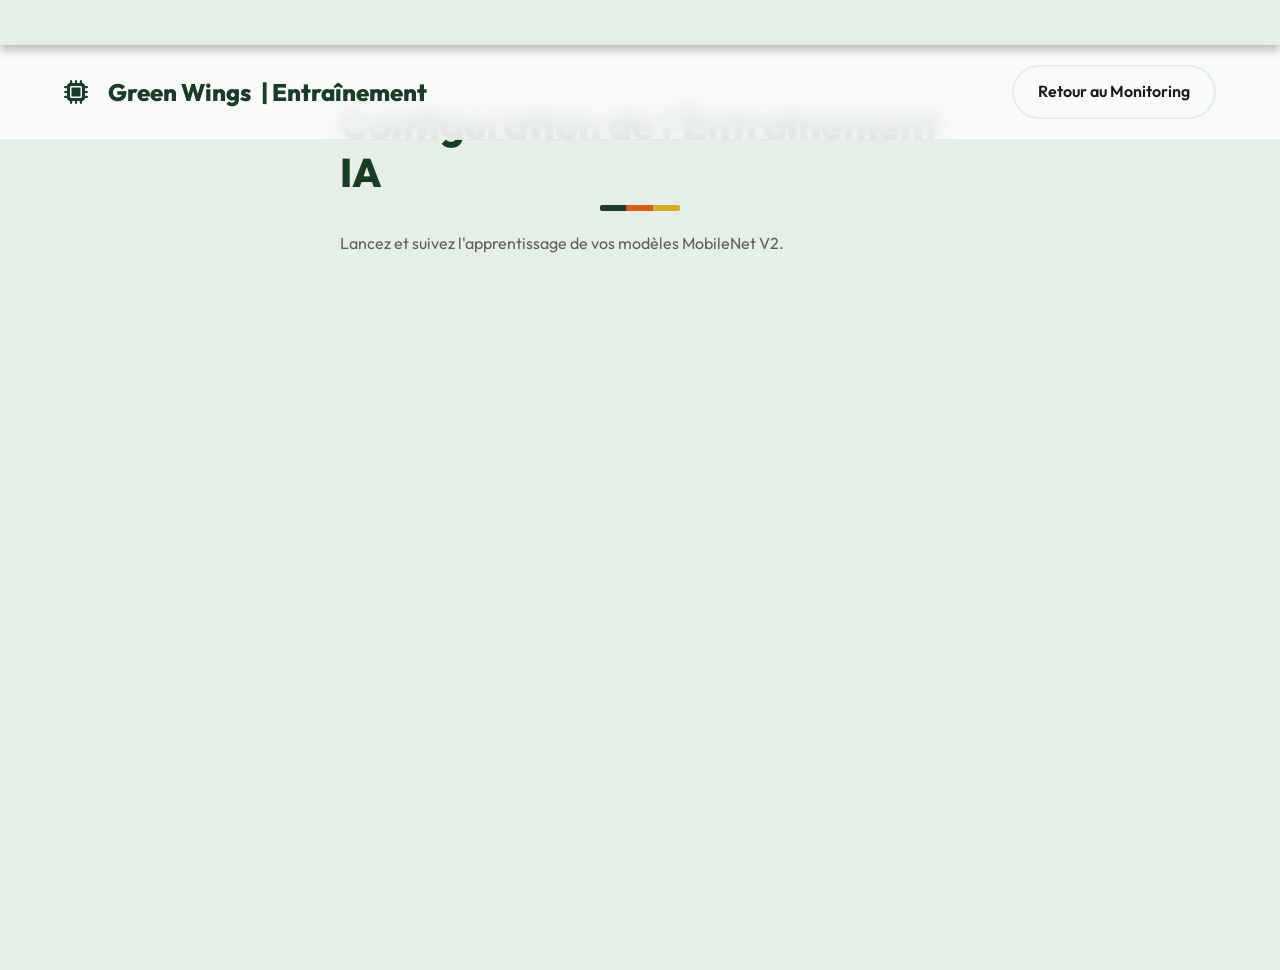
==== monitoring/training.html @ 0e4159a0 "Add Training Dashboard and update run menu" ====
<!DOCTYPE html>
<html lang="fr">
<head>
    <meta charset="UTF-8">
    <meta name="viewport" content="width=device-width, initial-scale=1.0">
    <title>Green Wings | Training Dashboard</title>
    <link href="https://fonts.googleapis.com/css2?family=Outfit:wght@300;400;600;800&display=swap" rel="stylesheet">
    <link rel="stylesheet" href="style.css">
    <link rel="stylesheet" href="https://cdnjs.cloudflare.com/ajax/libs/font-awesome/6.4.0/css/all.min.css">
    <style>
        .dashboard { padding: 100px 5% 50px; min-height: 100vh; background-color: var(--primary-light); }
        .training-container { display: grid; grid-template-columns: 1fr 1fr; gap: 2rem; }
        .card { background: var(--glass-bg); border-radius: 20px; padding: 25px; border: 1px solid rgba(255,255,255,0.1); backdrop-filter: blur(10px); }
        .progress-bar { height: 10px; background: rgba(0,0,0,0.1); border-radius: 5px; margin: 15px 0; overflow: hidden; }
        .progress-fill { height: 100%; background: var(--primary-color); width: 0%; transition: width 0.3s; }
        .dataset-info { margin-top: 2rem; }
        .data-path { font-family: monospace; background: rgba(0,0,0,0.05); padding: 5px 10px; border-radius: 5px; }
        .stats-val { font-size: 1.5rem; font-weight: 800; color: var(--primary-color); }
        .btn-start { background: #27ae60; color: white; border: none; padding: 10px 20px; border-radius: 10px; cursor: pointer; font-weight: 600; width: 100%; transition: transform 0.2s; }
        .btn-start:hover { transform: scale(1.02); }
    </style>
</head>
<body>
    <header class="navbar">
        <div class="logo">
            <i class="fa-solid fa-microchip" style="color: var(--primary-color); margin-right: 10px;"></i>
            Green Wings <span>| Entraînement</span>
        </div>
        <nav>
            <ul class="nav-links">
                <li><a href="index.html" class="btn-secondary">Retour au Monitoring</a></li>
            </ul>
        </nav>
    </header>

    <main class="dashboard">
        <div class="section-header" style="text-align: left; margin-bottom: 2rem;">
            <h2>Configuration de l'Entraînement IA</h2>
            <p>Lancez et suivez l'apprentissage de vos modèles MobileNet V2.</p>
        </div>

        <div class="training-container">
            <!-- Dataset Configuration -->
            <div class="card reveal-up">
                <h3><i class="fa-solid fa-database"></i> Source des Données</h3>
                <p style="margin: 15px 0;">Le modèle utilise les dossiers locaux pour l'entraînement :</p>
                <div class="dataset-info">
                    <p>Répertoire Principal : <span class="data-path">./dataset/</span></p>
                    <p>Données Pré-traitées : <span class="data-path">./Output_bg/</span></p>
                </div>
                <hr style="opacity: 0.1; margin: 20px 0;">
                <div style="display: flex; justify-content: space-between;">
                    <div>
                        <p>Images (Train)</p>
                        <div class="stats-val">~12,000</div>
                    </div>
                    <div>
                        <p>Classes (Maladies)</p>
                        <div class="stats-val">10</div>
                    </div>
                </div>
            </div>

            <!-- Control & Progress -->
            <div class="card reveal-up delay-1">
                <h3><i class="fa-solid fa-play"></i> Contrôle de Session</h3>
                <div style="margin: 20px 0;">
                    <label>Sélectionner le Modèle :</label>
                    <select style="width: 100%; padding: 10px; border-radius: 8px; margin-top: 5px;">
                        <option>Model 1 (MobileNet TL - Standard)</option>
                        <option>Model 2 (MobileNet TL - Précision+)</option>
                        <option>Model X (MobileNet Experimental)</option>
                    </select>
                </div>
                <button class="btn-start" id="start-btn">LANCER L'ENTRAÎNEMENT</button>
                
                <div id="training-status" style="display:none; margin-top:20px;">
                    <div style="display: flex; justify-content: space-between;">
                        <span>Progrès Global (Époques 1/8)</span>
                        <span id="pct">0%</span>
                    </div>
                    <div class="progress-bar"><div class="progress-fill" id="fill"></div></div>
                    <p id="current-task">Initialisation des poids Imagenet...</p>
                </div>
            </div>
        </div>

        <!-- Metrics Graph Simulation -->
        <div class="card reveal-up delay-2" style="margin-top: 2rem;">
            <h3><i class="fa-solid fa-chart-line"></i> Métriques de Performance (Accuracy / Loss)</h3>
            <div style="height: 200px; display: flex; align-items: flex-end; gap: 10px; padding-bottom: 20px;">
                <!-- Simulated Bars -->
                <div style="flex:1; background: #3498db; height: 10%; border-radius: 5px;"></div>
                <div style="flex:1; background: #3498db; height: 25%; border-radius: 5px;"></div>
                <div style="flex:1; background: #3498db; height: 45%; border-radius: 5px;"></div>
                <div style="flex:1; background: #3498db; height: 60%; border-radius: 5px;"></div>
                <div style="flex:1; background: #3498db; height: 75%; border-radius: 5px;"></div>
                <div style="flex:1; background: #27ae60; height: 85%; border-radius: 5px;"></div>
                <div style="flex:1; background: #27ae60; height: 92%; border-radius: 5px;"></div>
                <div style="flex:1; background: #27ae60; height: 95%; border-radius: 5px;"></div>
            </div>
            <div style="text-align: center; font-size: 0.8rem; opacity: 0.6;">ÉVOLUTION DE LA PRÉCISION PAR ÉPOQUE</div>
        </div>
    </main>

    <script>
        const btn = document.getElementById('start-btn');
        const status = document.getElementById('training-status');
        const fill = document.getElementById('fill');
        const pct = document.getElementById('pct');
        const task = document.getElementById('current-task');

        btn.onclick = function() {
            btn.innerHTML = '<i class="fa-solid fa-spinner fa-spin"></i> EN COURS...';
            btn.style.background = "#bdc3c7";
            status.style.display = "block";
            
            let progress = 0;
            const interval = setInterval(() => {
                progress += 1;
                fill.style.width = progress + "%";
                pct.innerHTML = progress + "%";
                
                if(progress == 20) task.innerHTML = "Chargement du dataset...";
                if(progress == 40) task.innerHTML = "Augmentation des images (Horizontal Flip)...";
                if(progress == 60) task.innerHTML = "Entraînement des couches denses (Epoch 1)...";
                if(progress == 80) task.innerHTML = "Validation des résultats...";
                
                if (progress >= 100) {
                    clearInterval(interval);
                    task.innerHTML = "Entraînement terminé ! Modèle sauvegardé sous plantdiseasemobilenet8epoch.h5";
                    btn.innerHTML = "ENTRAÎNEMENT TERMINÉ ✅";
                    btn.style.background = "#27ae60";
                }
            }, 100);
        }
    </script>
</body>
</html>
---- monitoring/style.css ----
:root {
    --primary-color: #1a3c26;
    --primary-light: #e6eee8;
    --primary-hover: #122b1b;
    --accent-color: #d75e18;
    --accent-yellow: #d8aa2b;
    --bg-color: #f6fbf6;
    --text-color: #1a1a1a;
    --text-muted: #5c6356;
    --glass-bg: rgba(246, 251, 246, 0.85);
    --glass-border: rgba(26, 60, 38, 0.15);
    --glass-shadow: 0 8px 32px 0 rgba(26, 60, 38, 0.15);
    --border-radius: 8px;
    --transition: all 0.4s cubic-bezier(0.16, 1, 0.3, 1);
}

* {
    margin: 0;
    padding: 0;
    box-sizing: border-box;
}

html {
    scroll-behavior: smooth;
    font-family: 'Outfit', sans-serif;
}

body {
    background-color: var(--bg-color);
    color: var(--text-color);
    line-height: 1.6;
    overflow-x: hidden;
}

body::before {
    content: '';
    position: fixed;
    top: 0;
    left: 0;
    width: 100%;
    height: 45px;
    background-image: url('assets/74104aa499247298203b09c17752d32e.png');
    background-size: cover;
    background-position: center;
    z-index: 1100;
    box-shadow: 0 4px 10px rgba(0, 0, 0, 0.3);
}

/* Typography */
h1,
h2,
h3,
h4 {
    color: var(--primary-color);
    font-weight: 800;
    line-height: 1.2;
}

p {
    color: var(--text-muted);
}

a {
    text-decoration: none;
    color: inherit;
    transition: var(--transition);
}

ul {
    list-style: none;
}

/* Utility Classes */
.glassmorphism {
    background: var(--glass-bg);
    backdrop-filter: blur(12px);
    -webkit-backdrop-filter: blur(12px);
    border: 1px solid var(--glass-border);
    box-shadow: var(--glass-shadow);
}

.glassmorphism-dark {
    background: rgba(42, 65, 41, 0.85);
    backdrop-filter: blur(16px);
    -webkit-backdrop-filter: blur(16px);
    border: 1px solid rgba(255, 255, 255, 0.1);
    box-shadow: var(--glass-shadow);
    color: white;
}

.glassmorphism-dark h2,
.glassmorphism-dark p {
    color: white;
}

.btn-primary {
    display: inline-block;
    background-color: var(--primary-color);
    color: white !important;
    padding: 12px 24px;
    border-radius: var(--border-radius);
    font-weight: 600;
    box-shadow: 0 4px 14px rgba(26, 60, 38, 0.3);
    transition: var(--transition);
    position: relative;
    overflow: hidden;
}

.btn-primary::after {
    content: '';
    position: absolute;
    top: 0;
    left: -100%;
    width: 50%;
    height: 100%;
    background: linear-gradient(to right, transparent, rgba(255, 255, 255, 0.3), transparent);
    transform: skewX(-20deg);
    transition: left 0.6s ease;
}

.btn-primary:hover::after {
    left: 150%;
}

.btn-primary:hover {
    background-color: var(--primary-hover);
    transform: translateY(-3px);
    box-shadow: 0 8px 25px rgba(26, 60, 38, 0.4);
}

.btn-secondary {
    display: inline-block;
    background-color: transparent;
    color: var(--text-color) !important;
    padding: 12px 24px;
    border-radius: 50px;
    font-weight: 600;
    border: 2px solid var(--primary-light);
}

.btn-secondary:hover {
    background-color: var(--primary-light);
    color: var(--primary-color) !important;
}

.btn-large {
    padding: 16px 32px;
    font-size: 1.1rem;
}

/* Navbar */
.navbar {
    position: fixed;
    top: 45px;
    left: 0;
    width: 100%;
    display: flex;
    justify-content: space-between;
    align-items: center;
    padding: 20px 5%;
    z-index: 1000;
    background: rgba(252, 253, 252, 0.85);
    backdrop-filter: blur(10px);
    border-bottom: 1px solid rgba(0, 0, 0, 0.05);
    transition: var(--transition);
}

.logo {
    font-size: 1.5rem;
    font-weight: 800;
    color: var(--primary-color);
    display: flex;
    align-items: center;
    gap: 10px;
}

.logo i {
    color: var(--accent-color);
}

.nav-links {
    display: flex;
    align-items: center;
    gap: 30px;
}

.nav-links a {
    font-weight: 600;
    position: relative;
}

.nav-links a:not(.btn-primary)::after {
    content: '';
    position: absolute;
    width: 0;
    height: 2px;
    bottom: -4px;
    left: 0;
    background-color: var(--primary-color);
    transition: width 0.3s ease;
}

.nav-links a:not(.btn-primary):hover::after {
    width: 100%;
}

.nav-links a:not(.btn-primary):hover {
    color: var(--primary-color);
}

/* Custom Language Dropdown */
.custom-dropdown {
    position: relative;
    font-family: 'Outfit', sans-serif;
    font-weight: 600;
}

.dropdown-selected {
    display: flex;
    align-items: center;
    gap: 8px;
    padding: 8px 16px;
    background: var(--glass-bg);
    border: 1px solid var(--primary-light);
    border-radius: 8px;
    color: var(--primary-color);
    cursor: pointer;
    transition: var(--transition);
}

.dropdown-selected:hover {
    background: white;
    border-color: var(--primary-color);
}

.dropdown-selected .caret {
    transition: transform 0.3s ease;
    font-size: 0.8rem;
}

.custom-dropdown.active .caret {
    transform: rotate(180deg);
}

.dropdown-list {
    position: absolute;
    top: calc(100% + 10px);
    right: 0;
    min-width: 150px;
    background: white;
    border-radius: 8px;
    box-shadow: 0 10px 30px rgba(0, 0, 0, 0.1);
    opacity: 0;
    visibility: hidden;
    transform: translateY(-10px);
    transition: var(--transition);
    list-style: none;
    z-index: 1000;
    overflow: hidden;
    border: 1px solid rgba(0, 0, 0, 0.05);
}

.custom-dropdown.active .dropdown-list {
    opacity: 1;
    visibility: visible;
    transform: translateY(0);
}

.dropdown-list li {
    padding: 12px 20px;
    color: var(--text-color);
    cursor: pointer;
    transition: var(--transition);
    text-align: right;
    font-size: 0.95rem;
}

.dropdown-list li:hover {
    background: var(--primary-light);
    color: var(--primary-color);
    padding-right: 25px;
}

/* Hero Section */
.hero {
    min-height: 100vh;
    display: flex;
    align-items: center;
    padding: 150px 5% 60px;
    gap: 50px;
    position: relative;
    overflow: hidden;
}

/* Decorative background blur */
.hero::before {
    content: '';
    position: absolute;
    top: -100px;
    right: -100px;
    width: 500px;
    height: 500px;
    background: var(--primary-light);
    border-radius: 50%;
    filter: blur(80px);
    z-index: -1;
    opacity: 0.6;
}

.hero::after {
    content: '';
    position: absolute;
    bottom: -100px;
    left: -100px;
    width: 400px;
    height: 400px;
    background: rgba(163, 207, 52, 0.2);
    border-radius: 50%;
    filter: blur(80px);
    z-index: -1;
}

.hero-content {
    flex: 1;
    max-width: 600px;
}

.badge {
    display: inline-block;
    padding: 10px 24px;
    background-color: var(--primary-color);
    color: white;
    border-radius: 30px;
    font-size: 1.1rem;
    font-weight: 800;
    margin-bottom: 25px;
    animation: fadeInDown 1s ease;
    text-transform: uppercase;
    letter-spacing: 2px;
    box-shadow: 0 4px 15px rgba(26, 60, 38, 0.4);
}

.hero h1 {
    font-size: 4rem;
    margin-bottom: 24px;
    animation: fadeInUp 1s ease 0.2s backwards;
}

.hero h1 span {
    color: var(--accent-color);
    position: relative;
}

.hero p {
    font-size: 1.2rem;
    margin-bottom: 40px;
    animation: fadeInUp 1s ease 0.4s backwards;
}

.hero-buttons {
    display: flex;
    gap: 20px;
    animation: fadeInUp 1s ease 0.6s backwards;
}

.hero-image {
    flex: 1;
    position: relative;
    display: flex;
    justify-content: center;
    align-items: center;
    animation: fadeIn 1.5s ease 0.4s backwards;
}

.image-wrapper {
    position: relative;
    width: 100%;
    max-width: 500px;
    border-radius: 30px;
    overflow: visible;
}

.image-wrapper img {
    width: 100%;
    height: 600px;
    object-fit: cover;
    border-radius: 30px;
    box-shadow: 0 20px 40px rgba(0, 0, 0, 0.1);
    animation: float-slow 8s ease-in-out infinite;
    transform-origin: center;
}

.floating-card {
    position: absolute;
    padding: 20px;
    border-radius: var(--border-radius);
    display: flex;
    align-items: center;
    gap: 15px;
    white-space: nowrap;
}

.floating-card i {
    font-size: 2rem;
    color: var(--primary-color);
    background: var(--primary-light);
    width: 50px;
    height: 50px;
    border-radius: 50%;
    display: flex;
    justify-content: center;
    align-items: center;
}

.floating-card strong {
    display: block;
    font-size: 1.5rem;
    color: var(--primary-color);
    font-weight: 800;
}

.floating-card span {
    font-size: 0.9rem;
    color: var(--text-muted);
}

.float-anim-1 {
    top: 10%;
    left: -15%;
    animation: float 6s ease-in-out infinite;
}

.float-anim-2 {
    bottom: 15%;
    right: -10%;
    animation: float 8s ease-in-out infinite alternate;
}

/* Features */
.features {
    padding: 100px 5%;
}

.section-header {
    text-align: center;
    max-width: 600px;
    margin: 0 auto 60px;
}

.section-header h2 {
    font-size: 2.5rem;
    margin-bottom: 20px;
    position: relative;
    display: inline-block;
    padding-bottom: 15px;
}

.section-header h2::after {
    content: '';
    position: absolute;
    bottom: 0;
    left: 50%;
    transform: translateX(-50%);
    width: 80px;
    height: 6px;
    background: linear-gradient(90deg, var(--primary-color) 33%, var(--accent-color) 33%, var(--accent-color) 66%, var(--accent-yellow) 66%);
    border-radius: 2px;
}

.features-grid {
    display: grid;
    grid-template-columns: repeat(auto-fit, minmax(300px, 1fr));
    gap: 40px;
}

.feature-card {
    background: white;
    padding: 40px 40px 40px 50px;
    border-radius: var(--border-radius);
    box-shadow: 0 10px 30px rgba(0, 0, 0, 0.03);
    transition: var(--transition);
    border: 1px solid rgba(0, 0, 0, 0.02);
    position: relative;
    overflow: hidden;
}

.feature-card::before {
    content: '';
    position: absolute;
    top: 0;
    left: 0;
    width: 8px;
    height: 100%;
    background-color: var(--primary-color);
    transition: var(--transition);
}

.feature-card:hover {
    transform: translateY(-10px);
    box-shadow: 0 20px 40px rgba(0, 0, 0, 0.08);
    border-color: var(--primary-light);
}

.feature-card:hover::before {
    background-color: var(--accent-color);
}

.icon-wrapper {
    width: 60px;
    height: 60px;
    background: var(--primary-light);
    color: var(--primary-color);
    border-radius: 12px;
    display: flex;
    justify-content: center;
    align-items: center;
    font-size: 1.8rem;
    margin-bottom: 30px;
    transition: var(--transition);
}

.feature-card:hover .icon-wrapper {
    background: var(--primary-color);
    color: white;
    transform: scale(1.1);
}

.feature-card h3 {
    font-size: 1.5rem;
    margin-bottom: 15px;
}

/* Banner */
.banner {
    padding: 60px 5%;
    margin: 40px 0 100px;
}

.banner-content {
    border-radius: 30px;
    padding: 80px 40px;
    text-align: center;
    max-width: 1000px;
    margin: 0 auto;
    background-image: url('https://images.unsplash.com/photo-1511497584788-876760111969?ixlib=rb-4.0.3&auto=format&fit=crop&w=2000&q=80');
    background-size: cover;
    background-position: center;
    background-blend-mode: overlay;
    position: relative;
    overflow: hidden;
}

.banner-content::before {
    content: '';
    position: absolute;
    top: 0;
    left: 0;
    right: 0;
    bottom: 0;
    background: linear-gradient(135deg, rgba(15, 81, 50, 0.9), rgba(20, 108, 67, 0.8));
    z-index: 0;
}

.banner-content>* {
    position: relative;
    z-index: 1;
}

.banner-content h2 {
    font-size: 3rem;
    margin-bottom: 20px;
}

.banner-content p {
    font-size: 1.2rem;
    max-width: 600px;
    margin: 0 auto 40px;
}

/* Footer */
footer {
    background-color: var(--primary-color);
    color: rgba(255, 255, 255, 0.7);
    padding: 80px 5% 20px;
}

.footer-content {
    display: grid;
    grid-template-columns: 2fr 1fr 1fr;
    gap: 60px;
    margin-bottom: 60px;
}

.footer-brand .logo {
    color: white;
    margin-bottom: 20px;
}

.footer-brand .logo i {
    color: var(--accent-color);
}

.footer-brand p {
    color: rgba(255, 255, 255, 0.7);
    max-width: 300px;
}

.footer-links h4,
.footer-socials h4 {
    color: white;
    margin-bottom: 20px;
    font-size: 1.2rem;
}

.footer-links ul li {
    margin-bottom: 12px;
}

.footer-links a:hover {
    color: var(--accent-color);
    padding-left: 5px;
}

.social-icons {
    display: flex;
    gap: 15px;
}

.social-icons a {
    width: 40px;
    height: 40px;
    background: rgba(255, 255, 255, 0.1);
    display: flex;
    justify-content: center;
    align-items: center;
    border-radius: 50%;
    color: white;
    transition: var(--transition);
}

.social-icons a:hover {
    background: var(--accent-color);
    transform: translateY(-3px);
}

.footer-bottom {
    text-align: center;
    border-top: 1px solid rgba(255, 255, 255, 0.1);
    padding-top: 20px;
    font-size: 0.9rem;
}

/* Animations */
@keyframes float {
    0% {
        transform: translateY(0px) rotate(0deg);
    }

    50% {
        transform: translateY(-15px) rotate(2deg);
    }

    100% {
        transform: translateY(0px) rotate(0deg);
    }
}

@keyframes float-slow {
    0% {
        transform: translateY(0px);
    }

    50% {
        transform: translateY(-10px);
    }

    100% {
        transform: translateY(0px);
    }
}

.reveal-up {
    opacity: 0;
    transform: translateY(40px);
    transition: opacity 0.8s cubic-bezier(0.16, 1, 0.3, 1), transform 0.8s cubic-bezier(0.16, 1, 0.3, 1);
}

.reveal-up.in-view {
    opacity: 1;
    transform: translateY(0);
}

.delay-1 {
    transition-delay: 0.1s;
}

.delay-2 {
    transition-delay: 0.25s;
}

.delay-3 {
    transition-delay: 0.4s;
}

@keyframes slideUpFade {
    from {
        opacity: 0;
        transform: translateY(40px);
    }

    to {
        opacity: 1;
        transform: translateY(0);
    }
}

@keyframes fadeInUp {
    from {
        opacity: 0;
        transform: translateY(30px);
    }

    to {
        opacity: 1;
        transform: translateY(0);
    }
}

@keyframes fadeInDown {
    from {
        opacity: 0;
        transform: translateY(-20px);
    }

    to {
        opacity: 1;
        transform: translateY(0);
    }
}

@keyframes fadeIn {
    from {
        opacity: 0;
    }

    to {
        opacity: 1;
    }
}

/* Responsive */
@media (max-width: 992px) {
    .hero {
        flex-direction: column;
        padding-top: 150px;
        text-align: center;
    }

    .hero-content {
        margin: 0 auto;
    }

    .hero-buttons {
        justify-content: center;
        flex-direction: column;
        align-items: center;
    }

    .hero-buttons a {
        width: 100%;
        max-width: 300px;
    }

    .hero h1 {
        font-size: 3rem;
    }

    .float-anim-1,
    .float-anim-2 {
        display: none;
    }

    .footer-content {
        grid-template-columns: 1fr;
        gap: 40px;
    }
}

@media (max-width: 768px) {
    .nav-links {
        display: none;
    }

    .banner-content h2 {
        font-size: 2rem;
    }
}
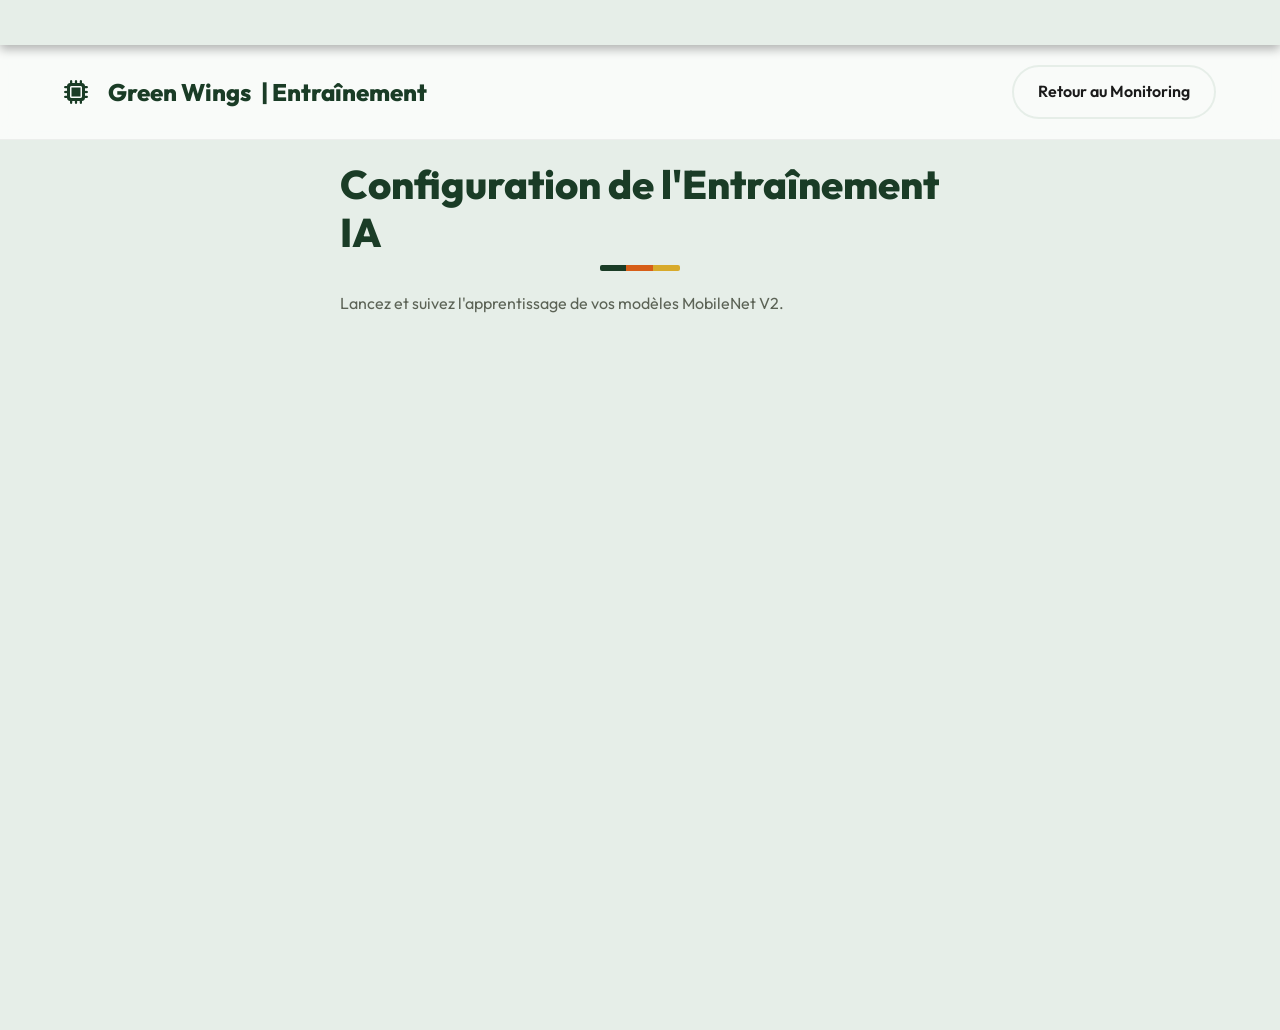
==== commit d3e509b0: "Fix Design and Pictures Website" ====
--- a/monitoring/training.html
+++ b/monitoring/training.html
@@ -8,7 +8,7 @@
     <link rel="stylesheet" href="style.css">
     <link rel="stylesheet" href="https://cdnjs.cloudflare.com/ajax/libs/font-awesome/6.4.0/css/all.min.css">
     <style>
-        .dashboard { padding: 100px 5% 50px; min-height: 100vh; background-color: var(--primary-light); }
+        .dashboard { padding: 160px 5% 50px; min-height: 100vh; background-color: var(--primary-light); }
         .training-container { display: grid; grid-template-columns: 1fr 1fr; gap: 2rem; }
         .card { background: var(--glass-bg); border-radius: 20px; padding: 25px; border: 1px solid rgba(255,255,255,0.1); backdrop-filter: blur(10px); }
         .progress-bar { height: 10px; background: rgba(0,0,0,0.1); border-radius: 5px; margin: 15px 0; overflow: hidden; }
